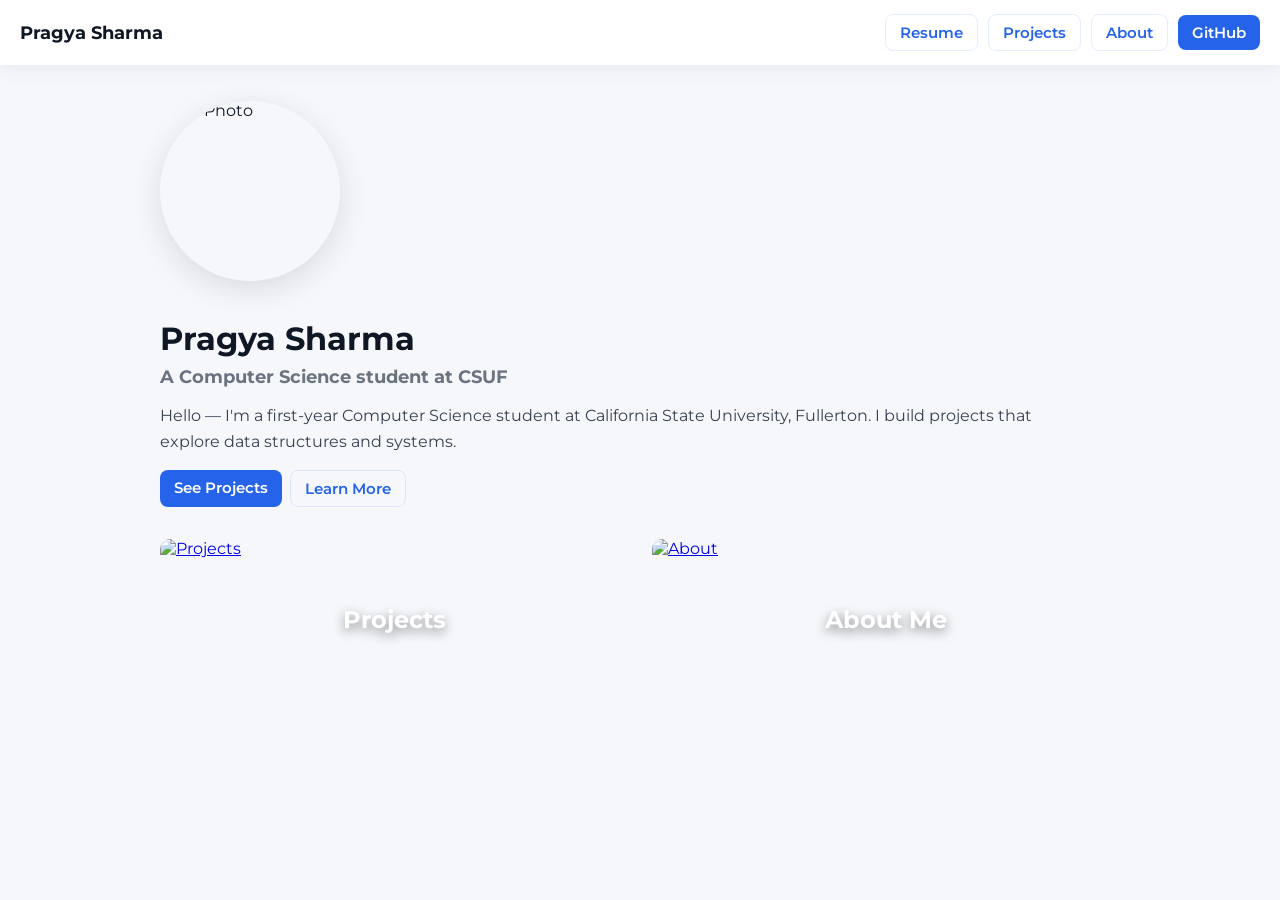
==== index.html @ 4dc09f53 "Design: add shared stylesheet and modernize pages" ====
<!DOCTYPE html>
<html lang="en">
<head>
  <meta charset="UTF-8">
  <meta name="viewport" content="width=device-width, initial-scale=1">
  <title>Pragya Sharma - Portfolio</title>
  <link rel="stylesheet" href="css/styles.css">
</head>
<body>
  <header class="site-header">
    <div class="brand">
      <span class="logo">Pragya Sharma</span>
    </div>
    <div class="nav-links">
      <a class="btn secondary" href="Resume.html" target="_blank">Resume</a>
      <a class="btn secondary" href="projects.html">Projects</a>
      <a class="btn secondary" href="aboutme.html">About</a>
      <a class="btn" href="https://github.com/flowerPower18" target="_blank">GitHub</a>
    </div>
  </header>

  <main class="container">
    <div style="display:flex;gap:20px;align-items:center;flex-wrap:wrap;">
      <img src="images/IMG_4714.JPG" alt="My Photo" class="profile-pic">
      <div>
        <h1>Pragya Sharma</h1>
        <h2>A Computer Science student at CSUF</h2>
        <p>Hello — I'm a first-year Computer Science student at California State University, Fullerton. I build projects that explore data structures and systems.</p>
        <div style="margin-top:12px;display:flex;gap:8px;">
          <a class="btn" href="projects.html">See Projects</a>
          <a class="btn secondary" href="aboutme.html">Learn More</a>
        </div>
      </div>
    </div>

    <div class="hero-grid">
      <a class="hero-card" href="projects.html">
        <img src="images/projects.jpg" alt="Projects">
        <div class="overlay">Projects</div>
      </a>
      <a class="hero-card" href="aboutme.html">
        <img src="images/working_background.png" alt="About">
        <div class="overlay">About Me</div>
      </a>
    </div>
  </main>

</body>
</html>
---- css/styles.css ----
@import url('https://fonts.googleapis.com/css2?family=Montserrat:wght@300;500;700&display=swap');

:root{
  --bg: #f5f7fb;
  --surface: #ffffff;
  --text: #0f1724;
  --muted: #6b7280;
  --accent: #2563eb;
}

*{box-sizing:border-box}
html,body{height:100%}
body{
  margin:0;
  font-family: 'Montserrat', system-ui, -apple-system, 'Segoe UI', Roboto, 'Helvetica Neue', Arial;
  background:var(--bg);
  color:var(--text);
  -webkit-font-smoothing:antialiased;
}

.site-header{
  background:var(--surface);
  display:flex;
  align-items:center;
  justify-content:space-between;
  padding:14px 20px;
  box-shadow:0 4px 20px rgba(15,23,36,0.06);
  position:sticky;
  top:0;
  z-index:10;
}
.brand .logo{font-weight:700; font-size:1.1rem; color:var(--text)}
.nav-links{display:flex; gap:10px; align-items:center}
.btn{
  display:inline-block;
  padding:8px 14px;
  border-radius:8px;
  text-decoration:none;
  font-weight:600;
  font-size:0.95rem;
  color:#fff;
  background:var(--accent);
}
.btn.secondary{background:transparent;color:var(--accent);border:1px solid rgba(37,99,235,0.12)}

.container{max-width:1000px;margin:36px auto;padding:0 20px}

.profile-pic{
  width:180px;height:180px;object-fit:cover;border-radius:50%;box-shadow:0 8px 30px rgba(15,23,36,0.12);
}

h1{font-size:2rem;margin:18px 0 8px}
h2{font-size:1.1rem;color:var(--muted);margin:0 0 14px}
p{color:#374151;line-height:1.6;max-width:80ch}

.hero-grid{display:grid;grid-template-columns:repeat(auto-fit,minmax(260px,1fr));gap:24px;margin-top:32px}
.hero-card{position:relative;border-radius:10px;overflow:hidden;min-height:160px}
.hero-card img{width:100%;height:100%;object-fit:cover;display:block}
.hero-card .overlay{position:absolute;inset:0;display:flex;align-items:center;justify-content:center;color:#fff;font-weight:700;font-size:24px;text-shadow:0 4px 12px rgba(0,0,0,0.45)}

.content-section{background:var(--surface);padding:28px;border-radius:12px;box-shadow:0 6px 18px rgba(15,23,36,0.04);margin-top:24px}

@media (max-width:640px){
  .site-header{padding:12px}
  .profile-pic{width:140px;height:140px}
  h1{font-size:1.5rem}
}
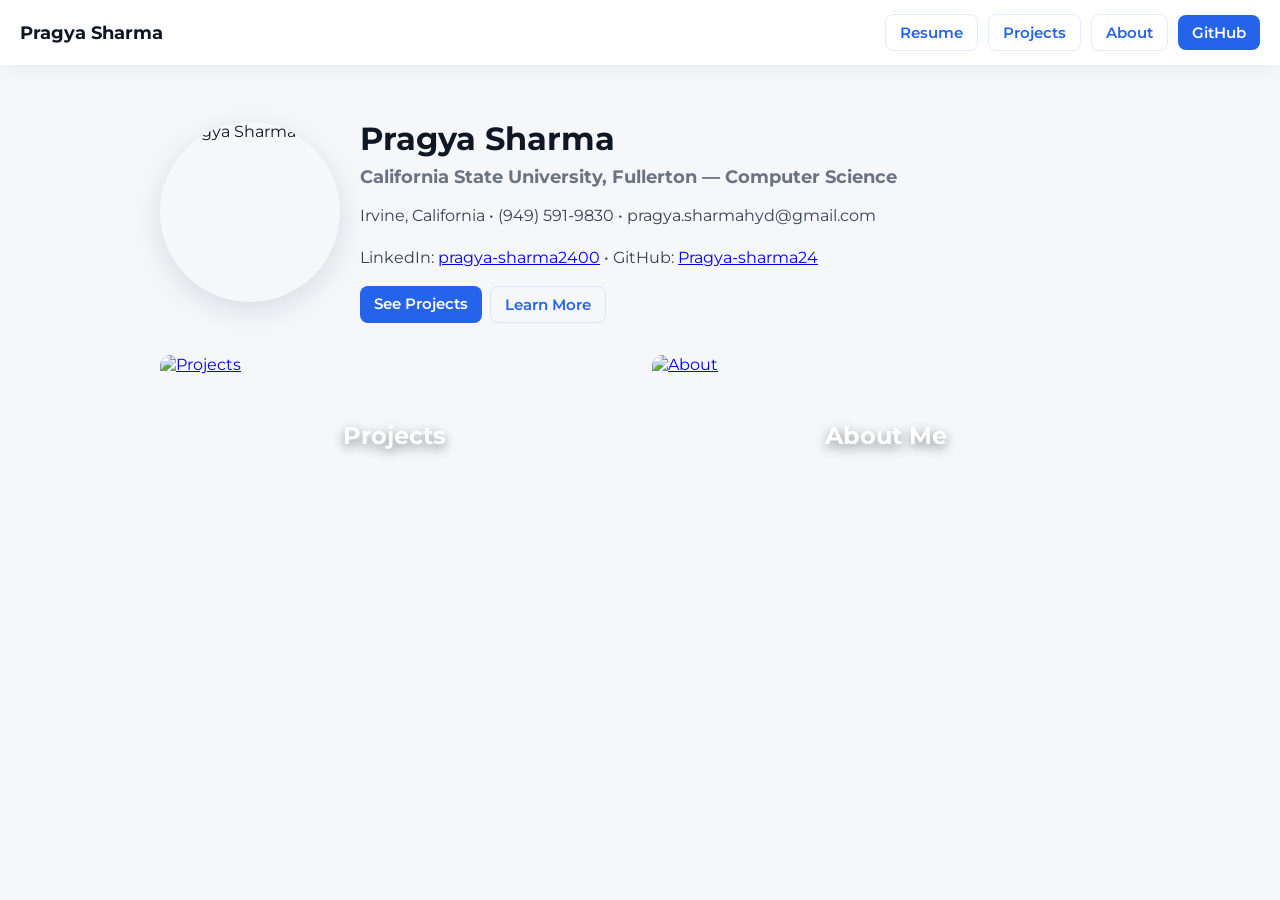
==== commit 3ff2e037: "Content: update headshot, contact, academic experience, projects, and leadership sections" ====
--- a/index.html
+++ b/index.html
@@ -15,17 +15,18 @@
       <a class="btn secondary" href="Resume.html" target="_blank">Resume</a>
       <a class="btn secondary" href="projects.html">Projects</a>
       <a class="btn secondary" href="aboutme.html">About</a>
-      <a class="btn" href="https://github.com/flowerPower18" target="_blank">GitHub</a>
+      <a class="btn" href="https://github.com/Pragya-sharma24" target="_blank">GitHub</a>
     </div>
   </header>
 
   <main class="container">
     <div style="display:flex;gap:20px;align-items:center;flex-wrap:wrap;">
-      <img src="images/IMG_4714.JPG" alt="My Photo" class="profile-pic">
+      <img src="images/me.jpg" alt="Pragya Sharma" class="profile-pic">
       <div>
         <h1>Pragya Sharma</h1>
-        <h2>A Computer Science student at CSUF</h2>
-        <p>Hello — I'm a first-year Computer Science student at California State University, Fullerton. I build projects that explore data structures and systems.</p>
+        <h2>California State University, Fullerton — Computer Science</h2>
+        <p>Irvine, California • (949) 591-9830 • pragya.sharmahyd@gmail.com</p>
+        <p style="margin-top:10px">LinkedIn: <a href="http://www.linkedin.com/in/pragya-sharma2400" target="_blank">pragya-sharma2400</a> • GitHub: <a href="https://github.com/Pragya-sharma24" target="_blank">Pragya-sharma24</a></p>
         <div style="margin-top:12px;display:flex;gap:8px;">
           <a class="btn" href="projects.html">See Projects</a>
           <a class="btn secondary" href="aboutme.html">Learn More</a>
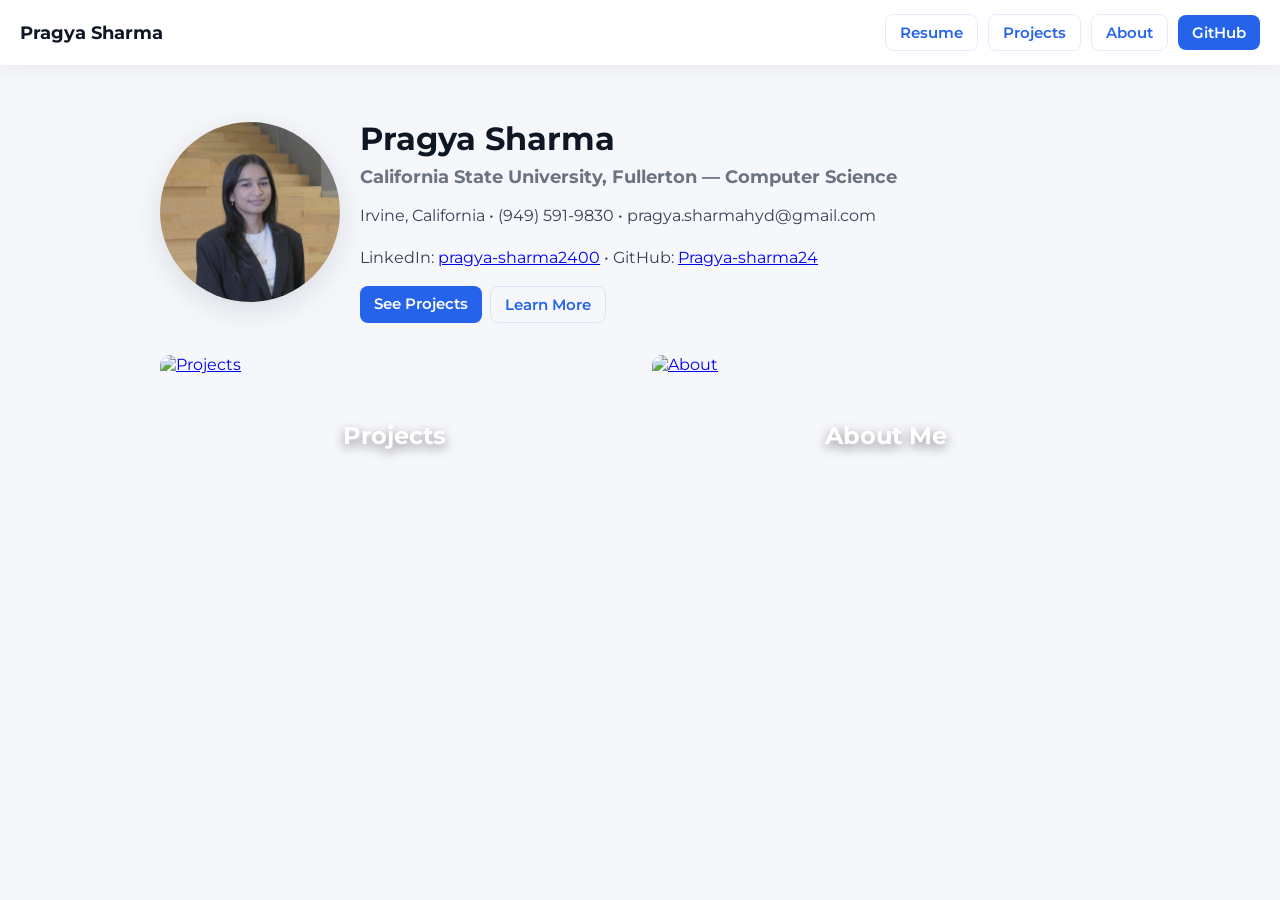
==== commit 1f72c85b: "Update profile photo" ====
--- a/index.html
+++ b/index.html
@@ -21,7 +21,7 @@
 
   <main class="container">
     <div style="display:flex;gap:20px;align-items:center;flex-wrap:wrap;">
-      <img src="images/me.jpg" alt="Pragya Sharma" class="profile-pic">
+      <img src="images/1770538949948.jpeg" alt="Pragya Sharma" class="profile-pic">
       <div>
         <h1>Pragya Sharma</h1>
         <h2>California State University, Fullerton — Computer Science</h2>
